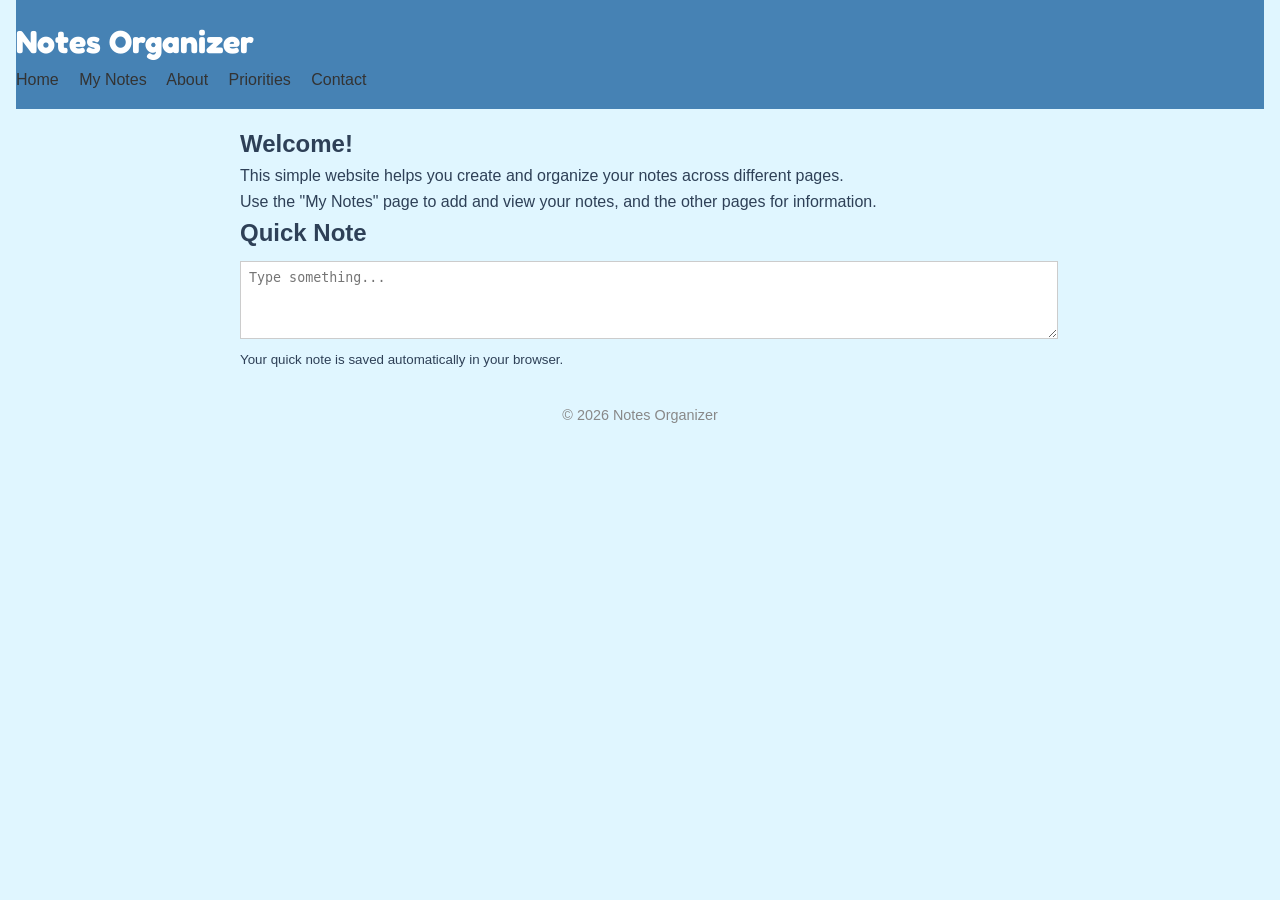
==== index.html @ 7d65b651 "nice" ====
<!DOCTYPE html>
<html lang="en">
<head>
    <meta charset="UTF-8">
    <meta name="viewport" content="width=device-width, initial-scale=1.0">
    <title>Notes Organizer</title>
    <link rel="stylesheet" href="styles.css">
    <script src="main.js" defer></script>
</head>
<body>
    <header>
        <h1>Notes Organizer</h1>
        <nav>
            <a href="index.html">Home</a>
            <a href="notes.html">My Notes</a>
            <a href="about.html">About</a>
            <a href="priorities.html">Priorities</a>
            <a href="contact.html">Contact</a>
        </nav>
    </header>
    <main>
        <section>
            <h2>Welcome!</h2>
            <p>This simple website helps you create and organize your notes across different pages.</p>
            <p>Use the "My Notes" page to add and view your notes, and the other pages for information.</p>
        </section>
        <section id="quick-note">
            <h2>Quick Note</h2>
            <textarea id="quick-text" rows="4" placeholder="Type something..."></textarea>
            <p><small>Your quick note is saved automatically in your browser.</small></p>
        </section>
    </main>
    <footer>
        <p>&copy; 2026 Notes Organizer</p>
    </footer>
</body>
</html>
---- styles.css ----
@import url('https://fonts.googleapis.com/css2?family=Fredoka+One&display=swap');

/* CSS Variables for theming */
:root {
    --bg-color: #E0F6FF;
    --header-bg: #4682B4;
    --text-color: #2E4057;
    --note-bg: #F0FFFF;
    --button-bg: #4682B4;
    --button-hover: #4169E1;
}

/* Basic reset and typography */
body, h1, h2, p, ul, li {
    margin: 0;
    padding: 0;
}
body {
    font-family: Arial, sans-serif;
    line-height: 1.6;
    background-color: var(--bg-color);
    color: var(--text-color);
    padding: 0 1rem;
}

header h1, header h2 {
    font-family: 'Fredoka One', cursive;
}
header {
    background-color: #4682B4; /* steel blue */
    color: #FFFFFF; /* white text for contrast */
    padding: 1rem 0;
    margin-bottom: 1rem;
}
nav a {
    color: #333;
    margin-right: 1rem;
    text-decoration: none;
}
nav a:hover {
    text-decoration: underline;
    color: #87CEEB; /* sky blue hover */
}
.dropdown {
    position: relative;
    display: inline-block;
}
.dropbtn {
    color: #FFFFFF;
    margin-right: 1rem;
    text-decoration: none;
}
.dropbtn:hover {
    text-decoration: underline;
    color: #87CEEB;
}
.dropdown-content {
    display: none;
    position: absolute;
    background-color: #4682B4;
    min-width: 160px;
    box-shadow: 0px 8px 16px 0px rgba(0,0,0,0.2);
    z-index: 1;
}
.dropdown-content a {
    color: #FFFFFF;
    padding: 12px 16px;
    text-decoration: none;
    display: block;
}
.dropdown-content a:hover {
    background-color: #4169E1;
}
.dropdown:hover .dropdown-content {
    display: block;
}
main {
    max-width: 800px;
    margin: auto;
}
footer {
    text-align: center;
    margin-top: 2rem;
    font-size: 0.9rem;
    color: #888;
}
#note-list ul {
    list-style-type: none;
}
#note-list li {
    background-color: #fffbea; /* pale yellow */
    margin-bottom: 0.5rem;
    padding: 0.5rem;
    border: 1px solid #eee;
}
#note-form form {
    display: flex;
    flex-direction: column;
}
#note-form input, #note-form textarea {
    margin-bottom: 0.5rem;
    padding: 0.5rem;
    border: 1px solid #ccc;
}
#note-form button {
    width: 100px;
    padding: 0.5rem;
    background-color: #FFC0CB; /* pastel pink */
    color: #333;
    border: 2px solid #FFC0CB;
    border-radius: 5px;
    cursor: pointer;
    transition: background-color 0.2s, border-color 0.2s;
}
#note-form button:hover {
    background-color: #FF69B4; /* darker pink */
    border-color: #FF69B4;
    box-shadow: 0 0 0 3px #FF69B4; /* outline effect */
}

#quick-note textarea {
    width: 100%;
    padding: 0.5rem;
    border: 1px solid #ccc;
    margin-top: 0.5rem;
}

@keyframes wave {
    0% { transform: translateX(-100%); opacity: 1; }
    50% { opacity: 1; }
    100% { transform: translateX(100%); opacity: 0; }
}

.wave-transition {
    position: fixed;
    top: 0;
    left: 0;
    width: 100%;
    height: 100%;
    background: linear-gradient(90deg, transparent, #87CEEB, transparent);
    animation: wave 1.5s ease-in-out;
    z-index: 9999;
    pointer-events: none;
}
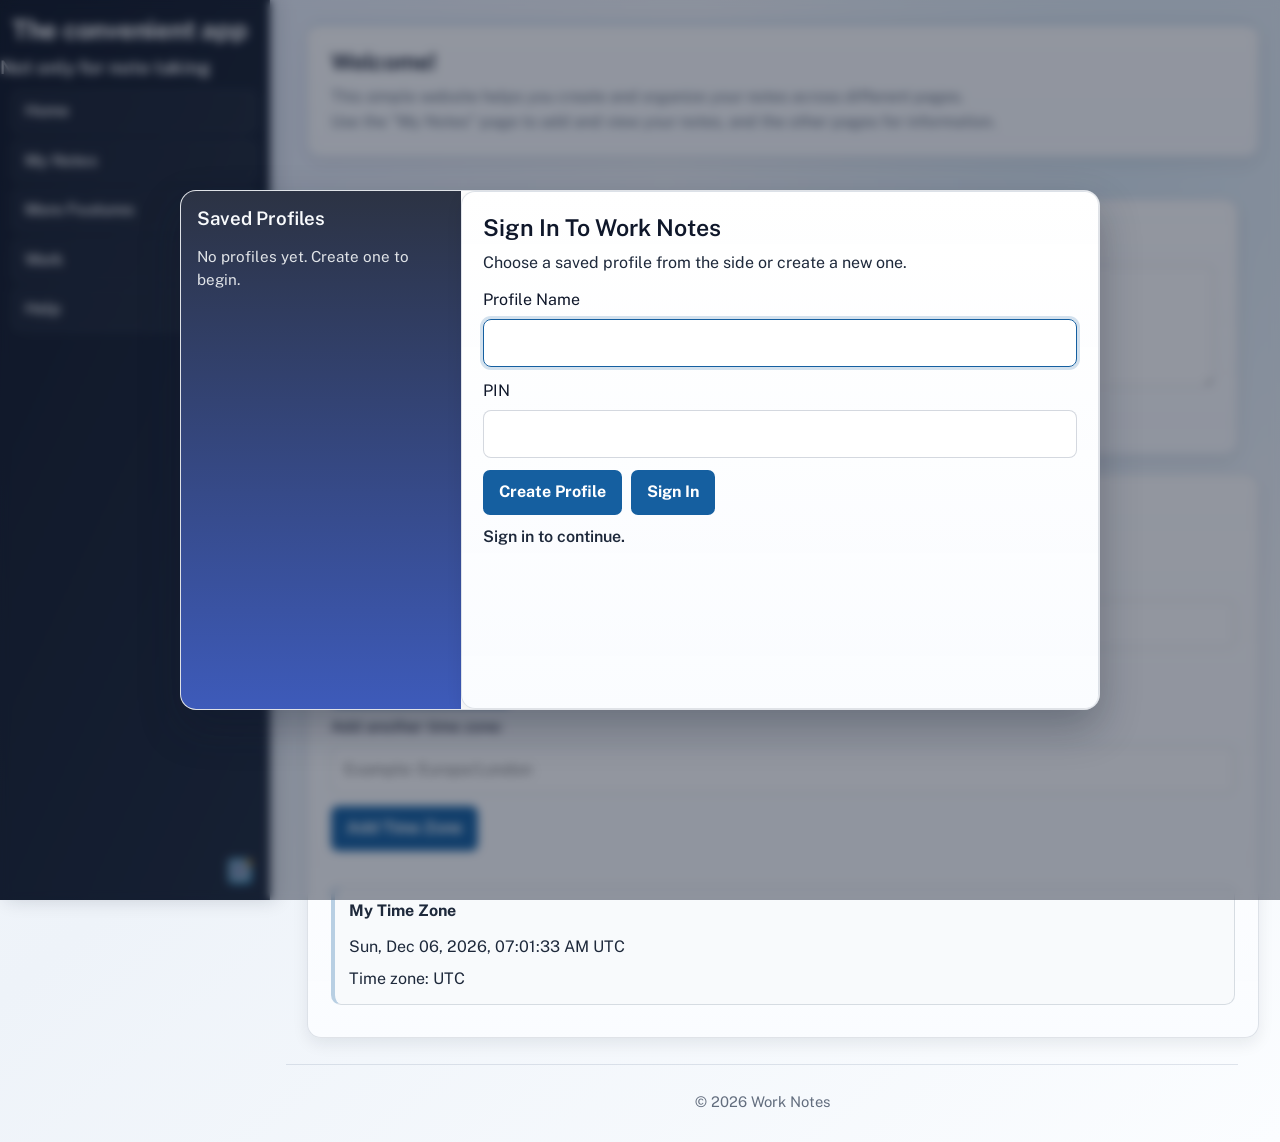
==== commit d9989def: "done most" ====
--- a/index.html
+++ b/index.html
@@ -3,19 +3,41 @@
 <head>
     <meta charset="UTF-8">
     <meta name="viewport" content="width=device-width, initial-scale=1.0">
-    <title>Notes Organizer</title>
+    <title>Work Notes</title>
     <link rel="stylesheet" href="styles.css">
     <script src="main.js" defer></script>
 </head>
 <body>
     <header>
-        <h1>Notes Organizer</h1>
+        <h1>The convenient app</h1>
+        <h3>Not only for note taking</h3>
         <nav>
             <a href="index.html">Home</a>
             <a href="notes.html">My Notes</a>
-            <a href="about.html">About</a>
-            <a href="priorities.html">Priorities</a>
-            <a href="contact.html">Contact</a>
+            <div class="dropdown">
+                <a href="#" class="dropbtn">More Features</a>
+                <div class="dropdown-content">
+                    <a href="wordle.html">Wordle</a>
+                    <a href="sudoku.html">Sudoku</a>
+                    <a href="songs.html">Songs</a>
+                </div>
+            </div>
+            <div class="dropdown">
+                <a href="#" class="dropbtn">Work</a>
+                <div class="dropdown-content">
+                    <a href="calendar.html">Calendar</a>
+                    <a href="priorities.html">Priorities</a>
+                    <a href="contact.html">Contacts</a>
+                </div>
+            </div>
+            <div class="dropdown">
+                <a href="#" class="dropbtn">Help</a>
+                <div class="dropdown-content">
+                    <a href="about.html">About</a>
+                    <a href="settings.html">Settings</a>
+                    <a href="contact.html">Contact</a>
+                </div>
+            </div>
         </nav>
     </header>
     <main>
@@ -29,9 +51,52 @@
             <textarea id="quick-text" rows="4" placeholder="Type something..."></textarea>
             <p><small>Your quick note is saved automatically in your browser.</small></p>
         </section>
+        <section id="timezone-viewer">
+            <h2>Time Zones</h2>
+            <p>Set your timezone and add others to compare current times.</p>
+
+            <form id="personal-timezone-form">
+                <label for="personal-timezone">Your time zone:</label>
+                <input type="text" id="personal-timezone" list="timezone-options" placeholder="Example: America/New_York" required>
+                <button type="submit">Save My Time Zone</button>
+            </form>
+
+            <form id="add-timezone-form">
+                <label for="add-timezone">Add another time zone:</label>
+                <input type="text" id="add-timezone" list="timezone-options" placeholder="Example: Europe/London" required>
+                <button type="submit">Add Time Zone</button>
+            </form>
+
+            <datalist id="timezone-options">
+                <option value="UTC"></option>
+                <option value="America/New_York"></option>
+                <option value="America/Chicago"></option>
+                <option value="America/Denver"></option>
+                <option value="America/Los_Angeles"></option>
+                <option value="America/Toronto"></option>
+                <option value="America/Mexico_City"></option>
+                <option value="America/Sao_Paulo"></option>
+                <option value="Europe/London"></option>
+                <option value="Europe/Paris"></option>
+                <option value="Europe/Berlin"></option>
+                <option value="Europe/Madrid"></option>
+                <option value="Europe/Rome"></option>
+                <option value="Africa/Johannesburg"></option>
+                <option value="Asia/Dubai"></option>
+                <option value="Asia/Kolkata"></option>
+                <option value="Asia/Singapore"></option>
+                <option value="Asia/Tokyo"></option>
+                <option value="Asia/Seoul"></option>
+                <option value="Australia/Sydney"></option>
+                <option value="Pacific/Auckland"></option>
+            </datalist>
+
+            <p id="timezone-error" aria-live="polite"></p>
+            <ul id="timezone-list"></ul>
+        </section>
     </main>
     <footer>
-        <p>&copy; 2026 Notes Organizer</p>
+        <p>&copy; 2026 Work Notes</p>
     </footer>
 </body>
 </html>
--- a/styles.css
+++ b/styles.css
@@ -1,144 +1,1235 @@
-@import url('https://fonts.googleapis.com/css2?family=Fredoka+One&display=swap');
-
-/* CSS Variables for theming */
+@import url('https://fonts.googleapis.com/css2?family=Public+Sans:wght@400;500;600;700&display=swap');
+
 :root {
-    --bg-color: #E0F6FF;
-    --header-bg: #4682B4;
-    --text-color: #2E4057;
-    --note-bg: #F0FFFF;
-    --button-bg: #4682B4;
-    --button-hover: #4169E1;
-}
-
-/* Basic reset and typography */
-body, h1, h2, p, ul, li {
+    --bg-color: #f3f6fa;
+    --page-glow: rgba(255, 255, 255, 0.55);
+    --bg-gradient-start: #f8fafd;
+    --bg-gradient-mid: #eef3f9;
+    --bg-gradient-end: #fbfdff;
+    --header-bg: #0f172a;
+    --header-gradient-start: #111827;
+    --header-gradient-end: #1e293b;
+    --text-color: #0f172a;
+    --header-text-color: #FFFFFF;
+    --nav-link-color: #FFFFFF;
+    --nav-hover-color: #bfdbfe;
+    --help-button-bg: #FFFFFF;
+    --help-button-text: #0f172a;
+    --help-button-border: #334155;
+    --help-button-hover-bg: #1e293b;
+    --help-button-hover-text: #FFFFFF;
+    --dropdown-link-color: #0f172a;
+    --dropdown-hover-bg: #e2e8f0;
+    --note-bg: #f8fafc;
+    --button-bg: #155fa0;
+    --button-hover: #0f4f87;
+    --surface-color: rgba(255, 255, 255, 0.99);
+    --surface-gradient-start: rgba(255, 255, 255, 1);
+    --surface-gradient-end: rgba(250, 252, 255, 0.98);
+    --surface-border: rgba(100, 116, 139, 0.2);
+    --field-bg: rgba(255, 255, 255, 0.98);
+    --field-border: rgba(100, 116, 139, 0.28);
+    --item-bg: rgba(248, 250, 252, 0.95);
+    --item-border: rgba(100, 116, 139, 0.22);
+    --muted-text-color: rgba(51, 65, 85, 0.76);
+    --focus-ring: rgba(21, 95, 160, 0.18);
+    --shadow-soft: 0 6px 16px rgba(15, 23, 42, 0.08);
+    --radius-md: 10px;
+    --radius-lg: 12px;
+    --layout-max: 1120px;
+}
+
+* {
+    box-sizing: border-box;
+}
+
+html,
+body {
     margin: 0;
     padding: 0;
 }
+
+html {
+    scroll-behavior: smooth;
+}
+
 body {
-    font-family: Arial, sans-serif;
-    line-height: 1.6;
+    min-height: 100vh;
+    display: flex;
+    flex-direction: column;
+    font-family: 'Public Sans', 'Segoe UI', sans-serif;
+    line-height: 1.55;
+    color: var(--text-color);
     background-color: var(--bg-color);
-    color: var(--text-color);
-    padding: 0 1rem;
-}
-
-header h1, header h2 {
-    font-family: 'Fredoka One', cursive;
-}
+    background-image:
+        radial-gradient(circle at 12% 8%, rgba(37, 99, 235, 0.08), transparent 34%),
+        radial-gradient(circle at 88% 16%, rgba(2, 132, 199, 0.08), transparent 31%),
+        linear-gradient(140deg, var(--bg-gradient-start) 0%, var(--bg-gradient-mid) 45%, var(--bg-gradient-end) 100%),
+        linear-gradient(180deg, var(--page-glow), rgba(255, 255, 255, 0) 220px);
+}
+
+body.has-mini-player {
+    padding-bottom: 0;
+}
+
+body.auth-locked {
+    overflow: hidden;
+}
+
+#auth-gate {
+    position: fixed;
+    inset: 0;
+    background: rgba(15, 23, 42, 0.45);
+    backdrop-filter: blur(5px);
+    z-index: 1000;
+    display: none;
+    align-items: center;
+    justify-content: center;
+    padding: 1rem;
+}
+
+#auth-gate.visible {
+    display: flex;
+}
+
+.auth-card {
+    width: min(920px, 100%);
+    min-height: min(520px, 92vh);
+    border-radius: 16px;
+    overflow: hidden;
+    border: 1px solid var(--surface-border);
+    background: var(--surface-color);
+    box-shadow: 0 18px 40px rgba(15, 23, 42, 0.3);
+    display: grid;
+    grid-template-columns: minmax(220px, 280px) 1fr;
+}
+
+.auth-profiles {
+    background: linear-gradient(180deg, rgba(15, 23, 42, 0.88), rgba(30, 64, 175, 0.86));
+    color: #f8fafc;
+    padding: 1rem;
+}
+
+.auth-profiles h3 {
+    margin-bottom: 0.9rem;
+}
+
+#auth-profile-list {
+    display: grid;
+    gap: 0.5rem;
+}
+
+.auth-profile-item {
+    width: 100%;
+    text-align: left;
+    border: 1px solid rgba(248, 250, 252, 0.28);
+    background: rgba(248, 250, 252, 0.1);
+}
+
+.auth-profile-item:hover {
+    background: rgba(248, 250, 252, 0.18);
+}
+
+.auth-empty {
+    color: rgba(248, 250, 252, 0.88);
+    font-size: 0.95rem;
+}
+
+.auth-signin {
+    padding: 1.3rem;
+}
+
+.auth-signin p {
+    margin-bottom: 0.8rem;
+}
+
+.auth-actions {
+    display: flex;
+    flex-wrap: wrap;
+    gap: 0.55rem;
+}
+
+#auth-message {
+    min-height: 1.25rem;
+    margin-top: 0.65rem;
+    font-weight: 600;
+}
+
+.profile-chip {
+    margin-left: auto;
+    display: inline-flex;
+    align-items: center;
+    gap: 0.45rem;
+    padding: 0.3rem 0.5rem;
+    border-radius: 999px;
+    border: 1px solid rgba(255, 255, 255, 0.35);
+    color: var(--header-text-color);
+    font-size: 0.88rem;
+    background: rgba(15, 23, 42, 0.2);
+}
+
+.profile-chip button {
+    padding: 0.25rem 0.55rem;
+    border-radius: 999px;
+    font-size: 0.8rem;
+}
+
+h1,
+h2,
+h3 {
+    margin: 0;
+    line-height: 1.25;
+}
+
+h1 {
+    font-family: 'Public Sans', 'Segoe UI', sans-serif;
+    font-weight: 700;
+    letter-spacing: -0.01em;
+}
+
+h2,
+h3 {
+    font-family: 'Public Sans', 'Segoe UI', sans-serif;
+    font-weight: 600;
+    margin-bottom: 0.7rem;
+}
+
+p {
+    margin: 0;
+}
+
 header {
-    background-color: #4682B4; /* steel blue */
-    color: #FFFFFF; /* white text for contrast */
-    padding: 1rem 0;
-    margin-bottom: 1rem;
-}
-nav a {
-    color: #333;
-    margin-right: 1rem;
+    position: sticky;
+    top: 0;
+    z-index: 60;
+    background-color: rgba(15, 23, 42, 0.88);
+    background-image: linear-gradient(115deg, var(--header-gradient-start), var(--header-gradient-end));
+    color: var(--header-text-color);
+    box-shadow: 0 3px 12px rgba(15, 23, 42, 0.2);
+    border-bottom: 1px solid rgba(148, 163, 184, 0.24);
+    backdrop-filter: blur(8px);
+}
+
+header::after {
+    content: '';
+    position: absolute;
+    right: 1rem;
+    top: 0.65rem;
+    width: 30px;
+    height: 30px;
+    background-image: url('notes-logo.svg');
+    background-size: contain;
+    background-repeat: no-repeat;
+    background-position: center;
+    opacity: 0.82;
+}
+
+header h1 {
+    width: min(var(--layout-max), calc(100% - 2.2rem));
+    margin: 0 auto;
+    padding: 0.9rem 0 0.55rem;
+    font-size: clamp(1.15rem, 2.4vw, 1.62rem);
+}
+
+nav {
+    width: min(var(--layout-max), calc(100% - 2.2rem));
+    margin: 0 auto;
+    padding: 0 0 0.8rem;
+    display: flex;
+    flex-wrap: wrap;
+    align-items: center;
+    gap: 0.45rem 0.6rem;
+}
+
+nav > a,
+.dropbtn {
+    color: var(--nav-link-color);
     text-decoration: none;
-}
-nav a:hover {
-    text-decoration: underline;
-    color: #87CEEB; /* sky blue hover */
-}
+    font-weight: 600;
+    letter-spacing: 0.01em;
+    opacity: 0.96;
+    transition: opacity 0.2s ease, color 0.2s ease, background-color 0.2s ease;
+    padding: 0.35rem 0.7rem;
+    border-radius: 999px;
+    border: 1px solid transparent;
+}
+
+nav > a:hover,
+.dropbtn:hover {
+    color: var(--nav-hover-color);
+    opacity: 1;
+    background-color: rgba(255, 255, 255, 0.09);
+    border-color: rgba(203, 213, 225, 0.2);
+}
+
 .dropdown {
     position: relative;
-    display: inline-block;
-}
-.dropbtn {
-    color: #FFFFFF;
-    margin-right: 1rem;
-    text-decoration: none;
-}
-.dropbtn:hover {
-    text-decoration: underline;
-    color: #87CEEB;
-}
+}
+
 .dropdown-content {
     display: none;
     position: absolute;
-    background-color: #4682B4;
-    min-width: 160px;
-    box-shadow: 0px 8px 16px 0px rgba(0,0,0,0.2);
-    z-index: 1;
-}
+    top: calc(100% + 0.45rem);
+    left: 0;
+    min-width: 220px;
+    overflow: hidden;
+    border-radius: var(--radius-md);
+    border: 1px solid rgba(148, 163, 184, 0.35);
+    background-color: #ffffff;
+    box-shadow: 0 14px 30px rgba(15, 23, 42, 0.2);
+    z-index: 20;
+}
+
 .dropdown-content a {
-    color: #FFFFFF;
-    padding: 12px 16px;
-    text-decoration: none;
     display: block;
-}
+    padding: 0.7rem 0.95rem;
+    color: var(--dropdown-link-color);
+}
+
 .dropdown-content a:hover {
-    background-color: #4169E1;
-}
-.dropdown:hover .dropdown-content {
+    background-color: var(--dropdown-hover-bg);
+}
+
+.dropdown.open .dropdown-content {
     display: block;
 }
+
+main,
+#quick-note {
+    width: min(var(--layout-max), calc(100% - 2.2rem));
+    margin: 1.4rem auto 0;
+}
+
 main {
-    max-width: 800px;
-    margin: auto;
-}
-footer {
-    text-align: center;
-    margin-top: 2rem;
+    display: grid;
+    gap: 1.2rem;
+}
+
+section {
+    background-color: var(--surface-color);
+    background-image: linear-gradient(180deg, var(--surface-gradient-start), var(--surface-gradient-end));
+    border: 1px solid var(--surface-border);
+    border-radius: 14px;
+    box-shadow: var(--shadow-soft), inset 0 1px 0 rgba(255, 255, 255, 0.55);
+    padding: 1.35rem 1.45rem;
+}
+
+section h2 {
+    font-size: clamp(1.1rem, 2vw, 1.45rem);
+    margin-bottom: 0.55rem;
+}
+
+main > section:first-child {
+    border-top: 3px solid rgba(21, 95, 160, 0.22);
+}
+
+main > section:first-child p {
+    color: var(--muted-text-color);
+}
+
+section > p,
+section li {
+    color: #1e293b;
+}
+
+a {
+    color: var(--button-bg);
+}
+
+a:hover {
+    color: var(--button-hover);
+}
+
+small {
+    color: var(--muted-text-color);
+}
+
+input,
+textarea,
+select,
+button {
+    font: inherit;
+}
+
+input,
+textarea,
+select {
+    width: 100%;
+    margin-top: 0.35rem;
+    margin-bottom: 0.75rem;
+    padding: 0.68rem 0.78rem;
+    border: 1px solid var(--field-border);
+    border-radius: 8px;
+    background: var(--field-bg);
+    color: var(--text-color);
+}
+
+input:focus,
+textarea:focus,
+select:focus {
+    outline: none;
+    border-color: var(--button-bg);
+    box-shadow: 0 0 0 3px var(--focus-ring);
+}
+
+button {
+    border: 0;
+    border-radius: 7px;
+    padding: 0.62rem 1rem;
+    background-color: var(--button-bg);
+    color: #ffffff;
+    font-weight: 700;
+    cursor: pointer;
+    transition: background-color 0.2s ease, box-shadow 0.2s ease;
+}
+
+button:hover {
+    background-color: var(--button-hover);
+    box-shadow: 0 4px 10px rgba(15, 23, 42, 0.18);
+}
+
+button:active {
+    box-shadow: inset 0 1px 2px rgba(15, 23, 42, 0.2);
+}
+
+#new-note,
+#new-priority {
+    display: grid;
+    gap: 0.15rem;
+}
+
+#quick-note textarea {
+    min-height: 120px;
+}
+
+#note-list ul,
+#priorities {
+    margin: 0.7rem 0 0;
+    padding: 0;
+    list-style: none;
+    border-radius: var(--radius-md);
+}
+
+#contact-list ul {
+    margin: 0.7rem 0 0;
+    padding: 0;
+    list-style: none;
+    border-radius: var(--radius-md);
+}
+
+#timezone-list {
+    margin: 0.7rem 0 0;
+    padding: 0;
+    list-style: none;
+    border-radius: var(--radius-md);
+}
+
+#note-list li,
+#priority-list li {
+    margin-bottom: 0.65rem;
+    border-radius: var(--radius-md);
+    border: 1px solid var(--item-border);
+    padding: 0.82rem 0.9rem;
+    background: var(--item-bg);
+    display: grid;
+    gap: 0.25rem;
+    border-left: 4px solid rgba(21, 95, 160, 0.28);
+    transition: box-shadow 0.18s ease, border-color 0.18s ease;
+}
+
+#contact-list li {
+    margin-bottom: 0.65rem;
+    border-radius: var(--radius-md);
+    border: 1px solid var(--item-border);
+    padding: 0.82rem 0.9rem;
+    background: var(--item-bg);
+    display: grid;
+    gap: 0.25rem;
+    border-left: 4px solid rgba(21, 95, 160, 0.28);
+    transition: box-shadow 0.18s ease, border-color 0.18s ease;
+}
+
+#timezone-list li {
+    margin-bottom: 0.65rem;
+    border-radius: var(--radius-md);
+    border: 1px solid var(--item-border);
+    padding: 0.82rem 0.9rem;
+    background: var(--item-bg);
+    display: grid;
+    gap: 0.25rem;
+    border-left: 4px solid rgba(21, 95, 160, 0.28);
+    transition: box-shadow 0.18s ease, border-color 0.18s ease;
+}
+
+#note-list li:hover,
+#priority-list li:hover,
+#contact-list li:hover,
+#timezone-list li:hover {
+    border-color: rgba(21, 95, 160, 0.35);
+    box-shadow: 0 6px 14px rgba(15, 23, 42, 0.1);
+}
+
+#timezone-list li strong {
+    display: block;
+    margin-bottom: 0.2rem;
+}
+
+#timezone-list li p {
+    margin-top: 0.2rem;
+}
+
+#timezone-list li button {
+    margin-top: 0.5rem;
+    width: auto;
+    padding: 0.38rem 0.65rem;
+    font-size: 0.88rem;
+}
+
+#timezone-viewer form {
+    margin-top: 0.65rem;
+}
+
+#timezone-error {
+    min-height: 1.1rem;
+    margin-top: 0.35rem;
+    color: #b91c1c;
+    font-size: 0.92rem;
+}
+
+#contact-list li strong {
+    display: block;
+    margin-bottom: 0.3rem;
+    font-size: 1.02rem;
+}
+
+#contact-list li p {
+    margin-top: 0.24rem;
+    color: var(--text-color);
+}
+
+#contact-list li button {
+    margin-top: 0.6rem;
+    width: auto;
+    padding: 0.42rem 0.72rem;
     font-size: 0.9rem;
-    color: #888;
-}
-#note-list ul {
-    list-style-type: none;
-}
-#note-list li {
-    background-color: #fffbea; /* pale yellow */
+}
+
+#priority-list li strong {
+    display: block;
+    margin-top: 0.22rem;
+    font-size: 1.04rem;
+    font-weight: 700;
+    color: var(--text-color);
+}
+
+#priority-list li p {
+    margin-top: 0.4rem;
+    color: var(--text-color);
+    line-height: 1.5;
+}
+
+.priority-meta {
+    display: inline-block;
+    margin-bottom: 0.12rem;
+    padding: 0.18rem 0.52rem;
+    border-radius: 999px;
+    font-size: 0.76rem;
+    font-weight: 700;
+    letter-spacing: 0.03em;
+    text-transform: uppercase;
+    color: var(--muted-text-color);
+    background-color: rgba(148, 163, 184, 0.18);
+}
+
+#priority-list li button {
+    margin-top: 0.65rem;
+    width: auto;
+    padding: 0.42rem 0.72rem;
+    font-size: 0.92rem;
+}
+
+#priority-chart {
+    margin-top: 0.2rem;
+}
+
+#priority-chart h2 {
+    margin-bottom: 0.65rem;
+}
+
+#chartCanvas {
+    width: 100% !important;
+    height: 320px !important;
+}
+
+#theme-form {
+    margin-top: 0.9rem;
+}
+
+#alarm-form,
+#custom-theme-form {
+    margin-top: 0.9rem;
+}
+
+#theme-form label {
+    display: flex;
+    align-items: center;
+    gap: 0.55rem;
+    margin-bottom: 0.45rem;
+}
+
+#theme-form input[type='radio'] {
+    width: auto;
+    margin: 0;
+}
+
+#theme-form br {
+    display: none;
+}
+
+.palette-grid {
+    display: grid;
+    grid-template-columns: repeat(2, minmax(180px, 1fr));
+    gap: 0.6rem 0.9rem;
+    margin-bottom: 0.75rem;
+}
+
+#custom-theme-form input[type='color'] {
+    height: 42px;
+    padding: 0.25rem;
+    cursor: pointer;
+}
+
+#custom-theme-form button,
+#alarm-form button {
+    margin-right: 0.5rem;
     margin-bottom: 0.5rem;
-    padding: 0.5rem;
-    border: 1px solid #eee;
-}
-#note-form form {
+}
+
+#wordle-game p {
+    margin-bottom: 0.75rem;
+}
+
+#wordle-form {
     display: flex;
-    flex-direction: column;
-}
-#note-form input, #note-form textarea {
+    flex-wrap: wrap;
+    align-items: center;
+    gap: 0.6rem;
+    margin-bottom: 0.55rem;
+}
+
+#wordle-form label {
+    flex-basis: 100%;
+    font-weight: 600;
+}
+
+#wordle-form input {
+    width: 190px;
+    margin: 0;
+    text-transform: uppercase;
+    letter-spacing: 0.1em;
+    font-weight: 700;
+}
+
+#wordle-form button {
+    margin: 0;
+}
+
+#wordle-status {
+    min-height: 1.35rem;
+    margin: 0.3rem 0 0.85rem;
+    font-weight: 600;
+}
+
+#wordle-board {
+    display: grid;
+    gap: 0.5rem;
+}
+
+.wordle-row {
+    display: grid;
+    grid-template-columns: repeat(5, minmax(46px, 62px));
+    gap: 0.42rem;
+}
+
+.wordle-tile {
+    aspect-ratio: 1 / 1;
+    border: 1px solid var(--field-border);
+    border-radius: 8px;
+    display: grid;
+    place-items: center;
+    font-family: 'Public Sans', 'Segoe UI', sans-serif;
+    font-size: 1.24rem;
+    font-weight: 700;
+    text-transform: uppercase;
+    background: rgba(255, 255, 255, 0.75);
+}
+
+.wordle-tile.correct {
+    background: #2f855a;
+    color: #ffffff;
+    border-color: #2f855a;
+}
+
+.wordle-tile.present {
+    background: #b7791f;
+    color: #ffffff;
+    border-color: #b7791f;
+}
+
+.wordle-tile.absent {
+    background: #4a5568;
+    color: #ffffff;
+    border-color: #4a5568;
+}
+
+#sudoku-game p {
+    margin-bottom: 0.75rem;
+}
+
+#calendar-controls {
+    display: flex;
+    flex-wrap: wrap;
+    align-items: center;
+    gap: 0.55rem;
+    margin: 0.7rem 0;
+}
+
+#calendar-controls strong {
+    font-family: 'Public Sans', 'Segoe UI', sans-serif;
+    font-size: 1.04rem;
+    margin-right: 0.25rem;
+}
+
+#calendar-controls button {
+    margin: 0;
+}
+
+#calendar-grid {
+    display: grid;
+    grid-template-columns: repeat(7, minmax(40px, 1fr));
+    gap: 0.42rem;
+}
+
+.calendar-cell {
+    border: 1px solid var(--item-border);
+    border-radius: 8px;
+    min-height: 42px;
+    display: grid;
+    place-items: center;
+    background: var(--item-bg);
+    font-weight: 600;
+}
+
+.calendar-weekday {
+    background: rgba(148, 163, 184, 0.2);
+    font-size: 0.86rem;
+    text-transform: uppercase;
+    letter-spacing: 0.03em;
+}
+
+.calendar-empty {
+    background: transparent;
+    border-style: dashed;
+    opacity: 0.5;
+}
+
+.calendar-today {
+    border-color: var(--button-bg);
+    box-shadow: 0 0 0 2px var(--focus-ring);
+}
+
+#songs-player h3 {
     margin-bottom: 0.5rem;
-    padding: 0.5rem;
-    border: 1px solid #ccc;
-}
-#note-form button {
-    width: 100px;
-    padding: 0.5rem;
-    background-color: #FFC0CB; /* pastel pink */
-    color: #333;
-    border: 2px solid #FFC0CB;
-    border-radius: 5px;
-    cursor: pointer;
-    transition: background-color 0.2s, border-color 0.2s;
-}
-#note-form button:hover {
-    background-color: #FF69B4; /* darker pink */
-    border-color: #FF69B4;
-    box-shadow: 0 0 0 3px #FF69B4; /* outline effect */
-}
-
-#quick-note textarea {
+}
+
+#songs-player p {
+    margin-bottom: 0.8rem;
+}
+
+#songs-player label {
+    display: block;
+    margin-bottom: 0.25rem;
+    font-weight: 600;
+}
+
+#song-search-form {
+    display: grid;
+    gap: 0.15rem;
+    margin-bottom: 0.55rem;
+    max-width: 540px;
+}
+
+#song-search-form button {
+    width: fit-content;
+}
+
+#song-search-status {
+    min-height: 1.2rem;
+    margin-bottom: 0.7rem;
+    color: var(--muted-text-color);
+    font-weight: 600;
+}
+
+#song-select {
+    max-width: 420px;
+    margin-bottom: 0.8rem;
+}
+
+.video-embed {
+    position: relative;
     width: 100%;
-    padding: 0.5rem;
-    border: 1px solid #ccc;
-    margin-top: 0.5rem;
-}
-
-@keyframes wave {
-    0% { transform: translateX(-100%); opacity: 1; }
-    50% { opacity: 1; }
-    100% { transform: translateX(100%); opacity: 0; }
-}
-
-.wave-transition {
-    position: fixed;
-    top: 0;
-    left: 0;
+    max-width: 720px;
+    aspect-ratio: 16 / 9;
+    border-radius: var(--radius-md);
+    overflow: hidden;
+    border: 1px solid var(--field-border);
+    background: rgba(15, 23, 42, 0.25);
+}
+
+.video-embed iframe {
     width: 100%;
     height: 100%;
-    background: linear-gradient(90deg, transparent, #87CEEB, transparent);
-    animation: wave 1.5s ease-in-out;
-    z-index: 9999;
-    pointer-events: none;
-}+    border: 0;
+}
+
+#sudoku-controls {
+    display: flex;
+    flex-wrap: wrap;
+    gap: 0.5rem;
+    margin-bottom: 0.65rem;
+}
+
+#sudoku-controls button {
+    margin: 0;
+}
+
+#sudoku-controls label {
+    align-self: center;
+    font-weight: 600;
+}
+
+#sudoku-difficulty {
+    width: auto;
+    min-width: 120px;
+    margin: 0;
+    padding: 0.45rem 0.5rem;
+}
+
+#sudoku-status {
+    min-height: 1.3rem;
+    margin-bottom: 0.45rem;
+    font-weight: 600;
+}
+
+#sudoku-stats {
+    display: flex;
+    flex-wrap: wrap;
+    gap: 0.9rem;
+    margin-bottom: 0.8rem;
+}
+
+#sudoku-stats span {
+    font-size: 0.95rem;
+}
+
+#sudoku-stats strong {
+    font-family: 'Public Sans', 'Segoe UI', sans-serif;
+}
+
+#sudoku-board {
+    display: grid;
+    grid-template-columns: repeat(9, 44px);
+    gap: 0;
+    width: fit-content;
+    border: 2px solid #334155;
+    border-radius: 10px;
+    overflow: hidden;
+    background: rgba(255, 255, 255, 0.86);
+}
+
+.sudoku-cell {
+    width: 44px;
+    height: 44px;
+    margin: 0;
+    border: 1px solid rgba(51, 65, 85, 0.2);
+    border-radius: 0;
+    text-align: center;
+    font-family: 'Public Sans', 'Segoe UI', sans-serif;
+    font-size: 1.08rem;
+    font-weight: 700;
+    padding: 0;
+}
+
+.sudoku-cell.given {
+    background: rgba(51, 65, 85, 0.14);
+    color: #1f2937;
+}
+
+.sudoku-cell.hint-fill {
+    background: rgba(16, 185, 129, 0.2);
+}
+
+.sudoku-cell.invalid {
+    background: rgba(220, 38, 38, 0.2);
+    border-color: rgba(220, 38, 38, 0.5);
+}
+
+.sudoku-cell.block-right {
+    border-right: 2px solid #334155;
+}
+
+.sudoku-cell.block-bottom {
+    border-bottom: 2px solid #334155;
+}
+
+footer {
+    margin-top: auto;
+    width: min(var(--layout-max), calc(100% - 2.2rem));
+    text-align: center;
+    padding: 1.6rem 0 1.8rem;
+    color: var(--muted-text-color);
+    font-size: 0.92rem;
+    border-top: 1px solid rgba(148, 163, 184, 0.28);
+    margin-top: 1.6rem;
+}
+
+#mini-song-player {
+    position: fixed;
+    left: 1rem;
+    top: 1rem;
+    width: 520px;
+    height: 260px;
+    min-width: 50px;
+    min-height: 50px;
+    max-width: calc(100vw - 0.8rem);
+    max-height: calc(100vh - 0.8rem);
+    border-radius: var(--radius-lg);
+    border: 1px solid var(--surface-border);
+    background: var(--surface-color);
+    box-shadow: 0 14px 24px rgba(15, 23, 42, 0.26);
+    padding: 0.7rem 0.8rem;
+    z-index: 90;
+    resize: both;
+    overflow: auto;
+}
+
+.mini-song-top {
+    display: flex;
+    flex-wrap: wrap;
+    gap: 0.45rem 0.7rem;
+    align-items: center;
+    margin-bottom: 0.45rem;
+    cursor: move;
+    user-select: none;
+    touch-action: none;
+}
+
+.mini-song-top.dragging {
+    cursor: grabbing;
+}
+
+.mini-song-controls {
+    display: flex;
+    align-items: center;
+    gap: 0.55rem;
+}
+
+.mini-song-controls a {
+    font-weight: 700;
+}
+
+.mini-song-controls button {
+    margin: 0;
+}
+
+.mini-song-settings {
+    margin-top: 0.55rem;
+    display: flex;
+    flex-wrap: wrap;
+    align-items: center;
+    gap: 0.5rem 0.7rem;
+}
+
+.mini-song-settings label {
+    font-weight: 600;
+}
+
+#mini-song-size {
+    width: 130px;
+    margin: 0;
+}
+
+#mini-song-size-value {
+    min-width: 48px;
+    font-weight: 700;
+    color: var(--muted-text-color);
+}
+
+.mini-song-toggle {
+    display: inline-flex;
+    align-items: center;
+    gap: 0.35rem;
+}
+
+.mini-song-toggle input {
+    width: auto;
+    margin: 0;
+}
+
+.mini-song-image {
+    margin-top: 0.6rem;
+    border-radius: var(--radius-md);
+    overflow: hidden;
+    border: 1px solid var(--field-border);
+    background: rgba(15, 23, 42, 0.2);
+}
+
+.mini-song-image.hidden {
+    display: none;
+}
+
+.mini-song-image img {
+    display: block;
+    width: 100%;
+    max-height: 96px;
+    object-fit: cover;
+}
+
+.mini-song-embed {
+    margin-top: 0.6rem;
+    border-radius: var(--radius-md);
+    overflow: hidden;
+    border: 1px solid var(--field-border);
+    background: rgba(15, 23, 42, 0.25);
+}
+
+.mini-song-embed.hidden {
+    display: none;
+}
+
+.mini-song-embed iframe {
+    width: 100%;
+    height: 160px;
+    border: 0;
+}
+
+@media (max-width: 760px) {
+    .auth-card {
+        grid-template-columns: 1fr;
+    }
+
+    header h1 {
+        font-size: 1.25rem;
+    }
+
+    header::after {
+        width: 28px;
+        height: 28px;
+        top: 0.78rem;
+    }
+
+    section {
+        padding: 1rem;
+    }
+
+    #chartCanvas {
+        height: 250px !important;
+    }
+
+    .palette-grid {
+        grid-template-columns: 1fr;
+    }
+
+    .wordle-row {
+        grid-template-columns: repeat(5, minmax(42px, 52px));
+    }
+
+    .video-embed {
+        max-width: 100%;
+    }
+
+    #sudoku-board {
+        grid-template-columns: repeat(9, 36px);
+    }
+
+    .sudoku-cell {
+        width: 36px;
+        height: 36px;
+        font-size: 0.98rem;
+    }
+
+    .profile-chip {
+        margin-left: 0;
+    }
+
+    .mini-song-controls {
+        flex-wrap: wrap;
+    }
+
+    .mini-song-settings {
+        gap: 0.45rem;
+    }
+
+    #mini-song-size {
+        width: 100px;
+    }
+
+    .mini-song-embed iframe {
+        height: 150px;
+    }
+}
+
+@media (min-width: 1024px) {
+    body {
+        padding-left: 286px;
+    }
+
+    header {
+        position: fixed;
+        inset: 0 auto 0 0;
+        width: 270px;
+        border-bottom: none;
+        border-right: 1px solid rgba(148, 163, 184, 0.22);
+        box-shadow: 6px 0 18px rgba(15, 23, 42, 0.16);
+        backdrop-filter: blur(10px);
+    }
+
+    header::after {
+        right: 0.9rem;
+        top: auto;
+        bottom: 0.85rem;
+        opacity: 0.66;
+    }
+
+    header h1,
+    nav {
+        width: calc(100% - 1.5rem);
+        margin-left: 0.75rem;
+        margin-right: 0.75rem;
+    }
+
+    nav {
+        display: grid;
+        align-content: start;
+        gap: 0.42rem;
+        padding-bottom: 1.1rem;
+    }
+
+    nav > a,
+    .dropbtn {
+        display: block;
+        width: 100%;
+        padding: 0.5rem 0.72rem;
+        border-radius: 8px;
+        border: 1px solid rgba(148, 163, 184, 0.22);
+        background: rgba(255, 255, 255, 0.04);
+    }
+
+    .dropdown {
+        width: 100%;
+    }
+
+    .dropdown-content {
+        position: static;
+        margin-top: 0.28rem;
+        min-width: 0;
+        box-shadow: none;
+        border-radius: 8px;
+        border: 1px solid rgba(148, 163, 184, 0.28);
+        overflow: hidden;
+    }
+
+    .dropdown-content a {
+        font-size: 0.95rem;
+    }
+
+    .profile-chip {
+        margin-left: 0;
+        justify-self: start;
+    }
+
+    main,
+    #quick-note,
+    footer {
+        width: min(var(--layout-max), calc(100% - 2.6rem));
+    }
+
+    body.layout-compact {
+        padding-left: 0;
+    }
+
+    body.layout-compact header {
+        position: sticky;
+        inset: auto;
+        top: 0;
+        width: auto;
+        border-right: none;
+        border-bottom: 1px solid rgba(148, 163, 184, 0.24);
+        box-shadow: 0 3px 12px rgba(15, 23, 42, 0.2);
+        backdrop-filter: blur(8px);
+    }
+
+    body.layout-compact header::after {
+        right: 1rem;
+        top: 0.65rem;
+        bottom: auto;
+        opacity: 0.82;
+    }
+
+    body.layout-compact header h1 {
+        width: min(var(--layout-max), calc(100% - 2.2rem));
+        margin: 0 auto;
+    }
+
+    body.layout-compact nav {
+        width: min(var(--layout-max), calc(100% - 2.2rem));
+        margin: 0 auto;
+        display: flex;
+        flex-wrap: wrap;
+        align-items: center;
+        gap: 0.45rem 0.6rem;
+        padding-bottom: 0.8rem;
+    }
+
+    body.layout-compact nav > a,
+    body.layout-compact .dropbtn {
+        display: inline-flex;
+        width: auto;
+        padding: 0.35rem 0.7rem;
+        border-radius: 999px;
+        border: 1px solid transparent;
+        background: transparent;
+    }
+
+    body.layout-compact nav > a:hover,
+    body.layout-compact .dropbtn:hover {
+        background-color: rgba(255, 255, 255, 0.09);
+        border-color: rgba(203, 213, 225, 0.2);
+    }
+
+    body.layout-compact .dropdown {
+        width: auto;
+    }
+
+    body.layout-compact .dropdown-content {
+        position: absolute;
+        margin-top: 0;
+        top: calc(100% + 0.45rem);
+        left: 0;
+        min-width: 220px;
+        box-shadow: 0 14px 30px rgba(15, 23, 42, 0.2);
+        border-radius: var(--radius-md);
+        border: 1px solid rgba(148, 163, 184, 0.35);
+    }
+
+    body.layout-compact .profile-chip {
+        margin-left: auto;
+        justify-self: auto;
+    }
+
+    body.layout-compact main,
+    body.layout-compact #quick-note,
+    body.layout-compact footer {
+        width: min(var(--layout-max), calc(100% - 2.2rem));
+    }
+}
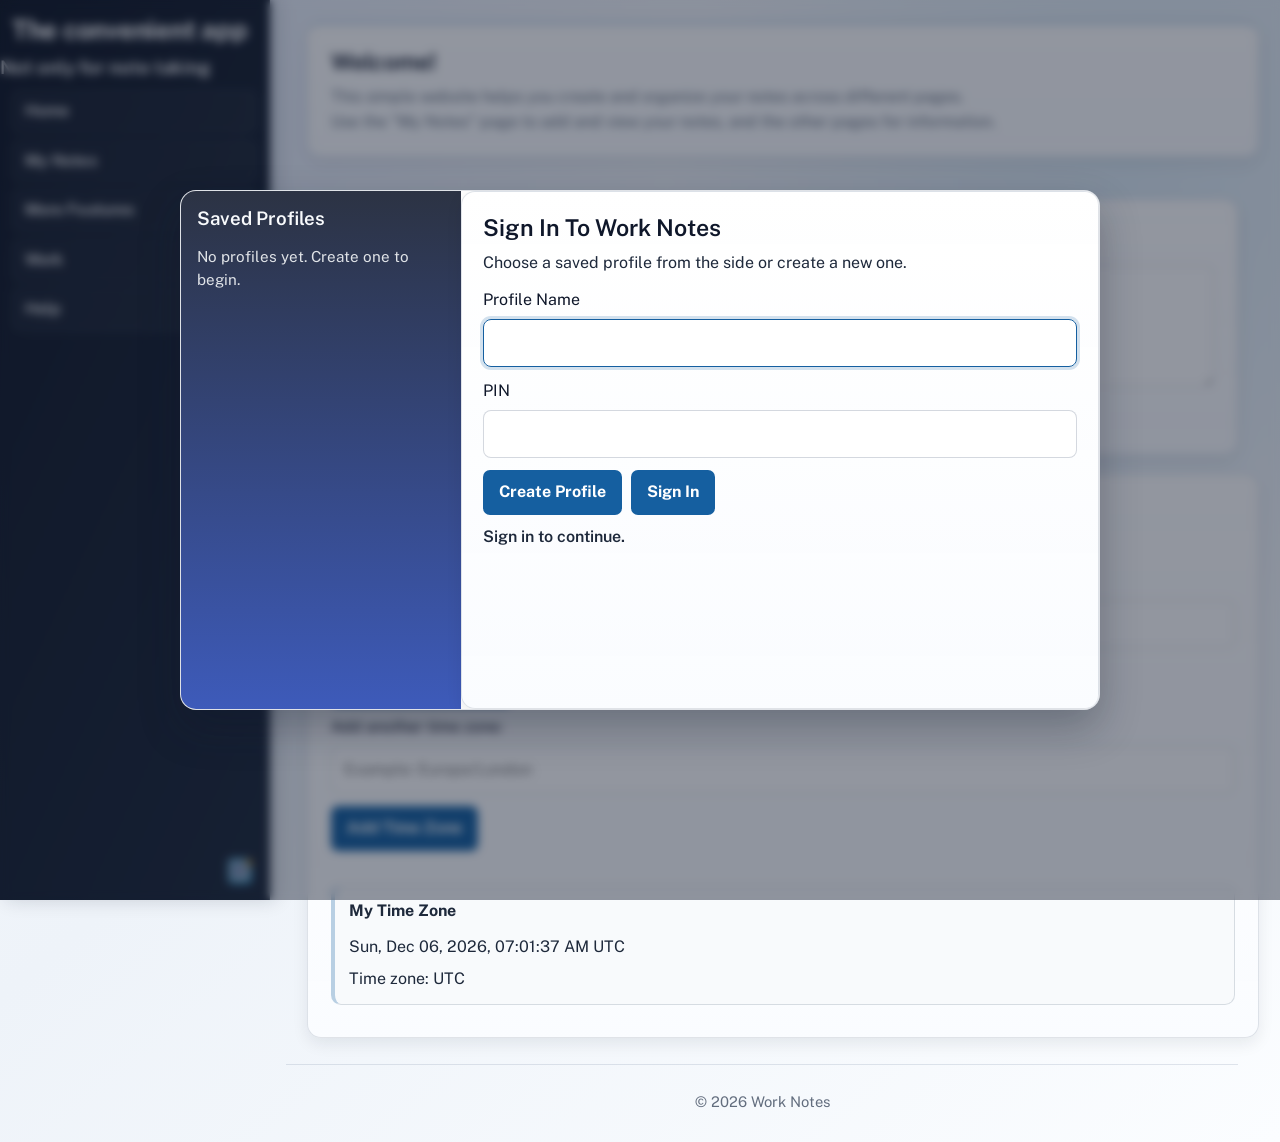
==== commit 271275d8: "done" ====
--- a/index.html
+++ b/index.html
@@ -20,6 +20,7 @@
                     <a href="wordle.html">Wordle</a>
                     <a href="sudoku.html">Sudoku</a>
                     <a href="songs.html">Songs</a>
+                    <a href="more-features.html#reflections-section">Reflections</a>
                 </div>
             </div>
             <div class="dropdown">
@@ -42,9 +43,10 @@
     </header>
     <main>
         <section>
-            <h2>Welcome!</h2>
+            <h2 id="home-welcome-heading">Welcome!</h2>
             <p>This simple website helps you create and organize your notes across different pages.</p>
             <p>Use the "My Notes" page to add and view your notes, and the other pages for information.</p>
+            <button id="home-resume-button" type="button" hidden>Pick Up Where You Left Off</button>
         </section>
         <section id="quick-note">
             <h2>Quick Note</h2>
--- a/styles.css
+++ b/styles.css
@@ -1,6 +1,7 @@
 @import url('https://fonts.googleapis.com/css2?family=Public+Sans:wght@400;500;600;700&display=swap');
 
 :root {
+    --base-font-size: 100%;
     --bg-color: #f3f6fa;
     --page-glow: rgba(255, 255, 255, 0.55);
     --bg-gradient-start: #f8fafd;
@@ -50,6 +51,7 @@
 }
 
 html {
+    font-size: var(--base-font-size);
     scroll-behavior: smooth;
 }
 
@@ -274,8 +276,8 @@
     min-width: 220px;
     overflow: hidden;
     border-radius: var(--radius-md);
-    border: 1px solid rgba(148, 163, 184, 0.35);
-    background-color: #ffffff;
+    border: 1px solid var(--surface-border);
+    background-color: var(--surface-color);
     box-shadow: 0 14px 30px rgba(15, 23, 42, 0.2);
     z-index: 20;
 }
@@ -364,6 +366,17 @@
     color: var(--text-color);
 }
 
+select,
+select option,
+select optgroup {
+    background-color: var(--field-bg);
+    color: var(--text-color);
+}
+
+select option:checked {
+    background-color: var(--dropdown-hover-bg);
+}
+
 input:focus,
 textarea:focus,
 select:focus {
@@ -392,6 +405,10 @@
     box-shadow: inset 0 1px 2px rgba(15, 23, 42, 0.2);
 }
 
+#home-resume-button {
+    margin-top: 0.9rem;
+}
+
 #new-note,
 #new-priority {
     display: grid;
@@ -422,6 +439,125 @@
     padding: 0;
     list-style: none;
     border-radius: var(--radius-md);
+}
+
+#reflections-streak {
+    margin-top: 0.55rem;
+    margin-bottom: 0.85rem;
+    display: inline-flex;
+    align-items: center;
+    gap: 0.3rem;
+    padding: 0.34rem 0.62rem;
+    border-radius: 999px;
+    border: 1px solid var(--item-border);
+    background: var(--item-bg);
+    font-weight: 700;
+    color: var(--text-color);
+}
+
+#reflections-form {
+    display: grid;
+    gap: 0.18rem;
+    margin-top: 0.4rem;
+}
+
+.reflection-mood-grid {
+    display: flex;
+    flex-wrap: wrap;
+    gap: 0.5rem;
+    margin: 0.35rem 0 0.75rem;
+}
+
+.reflection-mood-option {
+    width: 74px;
+    height: 74px;
+    padding: 0;
+    border-radius: 12px;
+    border: 1px solid var(--field-border);
+    background: var(--field-bg);
+    color: var(--text-color);
+    display: grid;
+    place-items: center;
+    font-size: 2.15rem;
+    line-height: 1;
+    cursor: pointer;
+    transition: border-color 0.2s ease, box-shadow 0.2s ease, transform 0.2s ease;
+}
+
+.reflection-mood-option:hover {
+    transform: translateY(-1px);
+}
+
+.reflection-mood-option:focus-visible {
+    outline: none;
+    border-color: var(--button-bg);
+    box-shadow: 0 0 0 3px var(--focus-ring);
+}
+
+.reflection-mood-option.is-selected {
+    border-color: var(--button-bg);
+    box-shadow: 0 0 0 3px var(--focus-ring);
+    background: var(--item-bg);
+}
+
+.reflection-actions {
+    display: flex;
+    flex-wrap: wrap;
+    gap: 0.5rem;
+    margin-top: 0.15rem;
+}
+
+#reflections-status {
+    min-height: 1.3rem;
+    margin-top: 0.3rem;
+    margin-bottom: 0.2rem;
+    font-weight: 600;
+    color: var(--text-color);
+}
+
+#reflections-status.is-error {
+    color: #b91c1c;
+}
+
+#reflections-history {
+    margin: 0.65rem 0 0;
+    padding: 0;
+    list-style: none;
+}
+
+#reflections-history li {
+    margin-bottom: 0.65rem;
+    border-radius: var(--radius-md);
+    border: 1px solid var(--item-border);
+    padding: 0.82rem 0.9rem;
+    background: var(--item-bg);
+    color: var(--text-color);
+    display: grid;
+    gap: 0.42rem;
+    border-left: 4px solid rgba(21, 95, 160, 0.28);
+}
+
+#reflections-history li button {
+    width: fit-content;
+    padding: 0.4rem 0.72rem;
+    font-size: 0.9rem;
+}
+
+.reflection-meta {
+    display: flex;
+    flex-wrap: wrap;
+    justify-content: space-between;
+    gap: 0.25rem 0.6rem;
+}
+
+.reflection-meta span {
+    color: var(--muted-text-color);
+    font-size: 0.92rem;
+}
+
+.reflections-empty {
+    color: var(--muted-text-color);
+    padding: 0.7rem 0.2rem;
 }
 
 #note-list li,
@@ -708,16 +844,59 @@
     display: grid;
     grid-template-columns: repeat(7, minmax(40px, 1fr));
     gap: 0.42rem;
+    margin-bottom: 0.9rem;
 }
 
 .calendar-cell {
     border: 1px solid var(--item-border);
     border-radius: 8px;
     min-height: 42px;
-    display: grid;
-    place-items: center;
+    display: flex;
+    flex-direction: column;
+    justify-content: center;
+    align-items: center;
+    gap: 0.2rem;
+    padding: 0.3rem;
     background: var(--item-bg);
     font-weight: 600;
+}
+
+.calendar-day-number {
+    line-height: 1;
+}
+
+.calendar-day-marker {
+    font-size: 0.7rem;
+    line-height: 1.15;
+    border-radius: 999px;
+    border: 1px solid transparent;
+    padding: 0.08rem 0.38rem;
+    color: #ffffff;
+    background: #475569;
+}
+
+.calendar-clickable {
+    cursor: pointer;
+}
+
+.calendar-clickable:hover {
+    border-color: var(--button-bg);
+}
+
+.calendar-clickable:focus-visible {
+    outline: none;
+    border-color: var(--button-bg);
+    box-shadow: 0 0 0 3px var(--focus-ring);
+}
+
+.calendar-selected {
+    border-color: var(--button-bg);
+    box-shadow: 0 0 0 3px var(--focus-ring);
+    background: linear-gradient(180deg, var(--item-bg), rgba(255, 255, 255, 0.95));
+}
+
+.calendar-selected .calendar-day-number {
+    font-weight: 800;
 }
 
 .calendar-weekday {
@@ -736,6 +915,102 @@
 .calendar-today {
     border-color: var(--button-bg);
     box-shadow: 0 0 0 2px var(--focus-ring);
+}
+
+#calendar-event-form {
+    display: grid;
+    gap: 0.15rem;
+    margin-top: 0.35rem;
+}
+
+.calendar-event-actions {
+    display: flex;
+    flex-wrap: wrap;
+    gap: 0.5rem;
+    margin-top: 0.15rem;
+}
+
+#calendar-event-status {
+    min-height: 1.25rem;
+    margin-top: 0.25rem;
+    margin-bottom: 0.25rem;
+    font-weight: 600;
+}
+
+#calendar-event-status.is-error {
+    color: #b91c1c;
+}
+
+#calendar-event-list {
+    list-style: none;
+    margin: 0.6rem 0 0;
+    padding: 0;
+}
+
+.calendar-event-item {
+    margin-bottom: 0.65rem;
+    border-radius: var(--radius-md);
+    border: 1px solid var(--item-border);
+    padding: 0.82rem 0.9rem;
+    background: var(--item-bg);
+    display: grid;
+    gap: 0.4rem;
+    border-left: 4px solid rgba(21, 95, 160, 0.28);
+}
+
+.calendar-event-top {
+    display: flex;
+    align-items: center;
+    justify-content: space-between;
+    gap: 0.5rem;
+}
+
+.calendar-urgency-badge {
+    border-radius: 999px;
+    padding: 0.15rem 0.55rem;
+    font-size: 0.82rem;
+    font-weight: 700;
+    color: #ffffff;
+    background: #64748b;
+}
+
+.calendar-urgency-badge.urgency-low,
+.calendar-day-marker.urgency-low {
+    background: #0f766e;
+}
+
+.calendar-urgency-badge.urgency-medium,
+.calendar-day-marker.urgency-medium {
+    background: #0369a1;
+}
+
+.calendar-urgency-badge.urgency-high,
+.calendar-day-marker.urgency-high {
+    background: #b45309;
+}
+
+.calendar-urgency-badge.urgency-critical,
+.calendar-day-marker.urgency-critical {
+    background: #b91c1c;
+}
+
+.calendar-event-item p {
+    margin: 0;
+}
+
+.calendar-event-item-actions {
+    display: flex;
+    gap: 0.45rem;
+    flex-wrap: wrap;
+}
+
+.calendar-event-item-actions button {
+    margin: 0;
+}
+
+.calendar-event-empty {
+    color: var(--muted-text-color);
+    padding: 0.45rem 0.1rem;
 }
 
 #songs-player h3 {
@@ -1135,7 +1410,8 @@
         min-width: 0;
         box-shadow: none;
         border-radius: 8px;
-        border: 1px solid rgba(148, 163, 184, 0.28);
+        border: 1px solid var(--surface-border);
+        background-color: var(--surface-color);
         overflow: hidden;
     }
 
